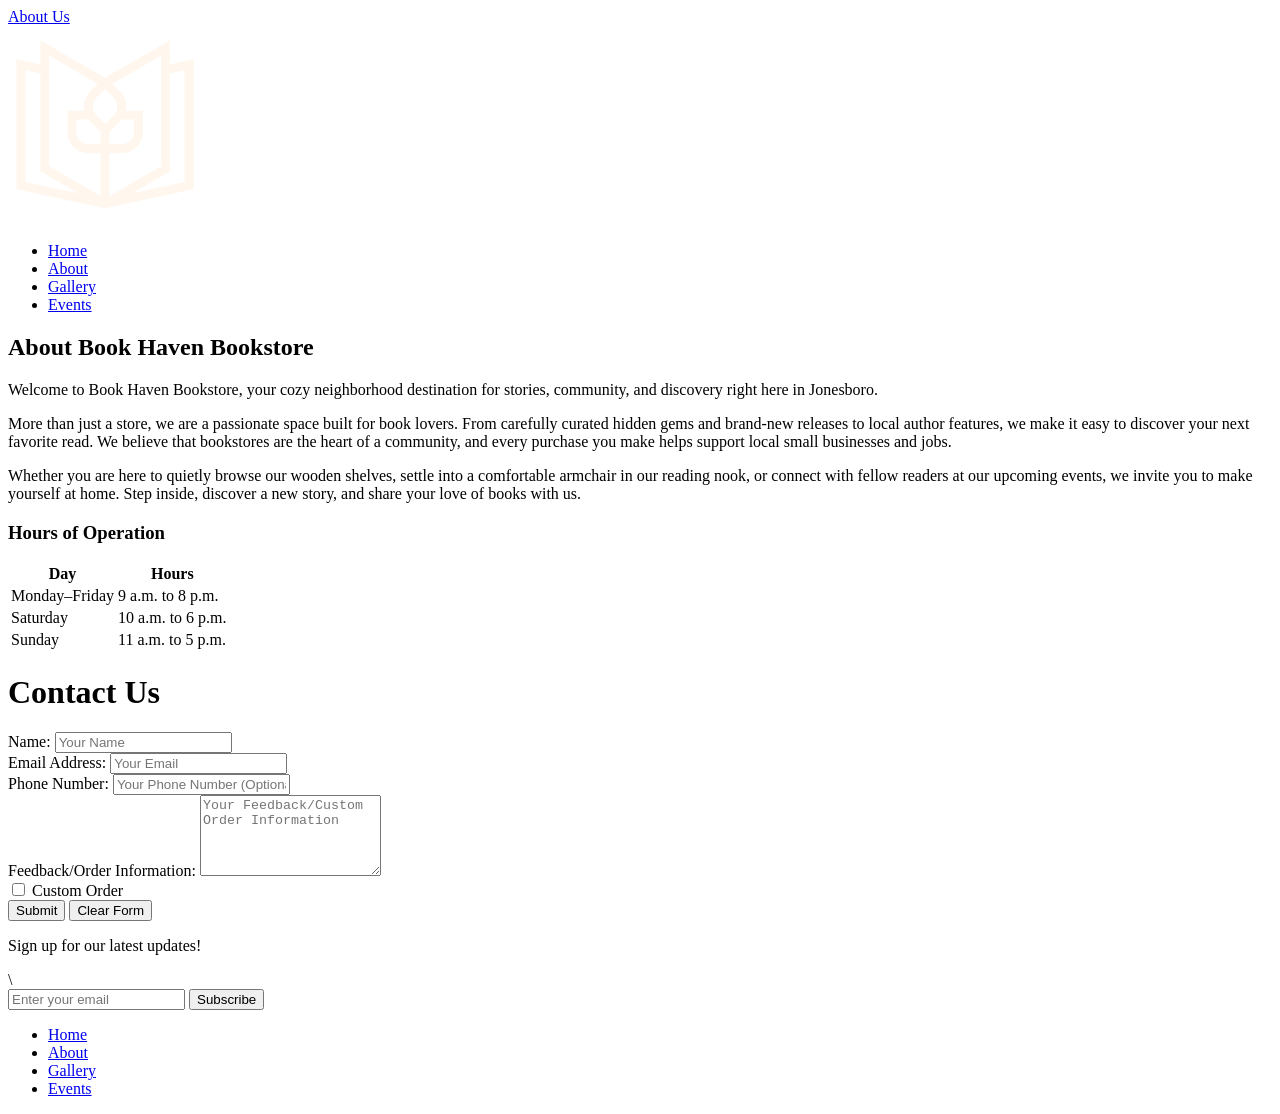
==== about.html @ 3df6c94f "Add files via upload" ====
<!DOCTYPE html>
<html lang="en">
<head>


    <meta charset="UTF-8" />

</head>
<body>

    <header class="main-header">
          <div class="header-brand">
    <a href="index.html" class="brand-title">About Us </a>
  </div>
        <div class="logo">
            <a href="index.html">
                <img src="Client3_LogoPalette1_FFF7EE.png" style="height: 200px; width: auto; display: block;" alt="Book Haven Bookstore Home">
            </a>
            </div>

   <nav class="Navigation">


    
    
    
    <ul class="nav-links" id="navLinks">
        <li><a href="index.html">Home</a></li>
        <li><a href="about.html">About</a></li>
        <li><a href="gallery.html">Gallery</a></li>
        <li><a href="events.html">Events</a></li>
    </ul>
</nav>
        </div>
    </header>

</body>
</html>

<div class="about-section">
  <h2>About Book Haven Bookstore </h2>
  <p class="about-lead">Welcome to Book Haven Bookstore, your cozy neighborhood destination for stories, community, and discovery right here in Jonesboro.</p>
  <p>More than just a store, we are a passionate space built for book lovers. From carefully curated hidden gems and brand-new releases to local author features, we make it easy to discover your next favorite read. We believe that bookstores are the heart of a community, and every purchase you make helps support local small businesses and jobs.</p>
  <p>Whether you are here to quietly browse our wooden shelves, settle into a comfortable armchair in our reading nook, or connect with fellow readers at our upcoming events, we invite you to make yourself at home. Step inside, discover a new story, and share your love of books with us.</p>
</div>


<div class="hours-box">
    <h3>Hours of Operation</h3>
    <table class="hours-table">
        <thead>
            <tr>
                <th>Day</th>
                <th>Hours</th>
            </tr>
        </thead>
        <tbody>
            <tr>
                <td>Monday–Friday</td>
                <td>9 a.m. to 8 p.m.</td>
            </tr>
            <tr>
                <td>Saturday</td>
                <td>10 a.m. to 6 p.m.</td>
            </tr>
            <tr>
                <td>Sunday</td>
                <td>11 a.m. to 5 p.m.</td>
            </tr>
        </tbody>
    </table>
</div>







<div class="contact-form-container">
  <h1>Contact Us</h1>
  <form id="contactForm">
    <!-- Name -->
    <div class="input-group">
      <label for="userName">Name:</label>
      <input type="text" id="userName" name="name" placeholder="Your Name" required>
    </div>

    <!-- Email -->
    <div class="input-group">
      <label for="userEmail">Email Address:</label>
      <input type="email" id="userEmail" name="email" placeholder="Your Email" required>
    </div>

    <!-- Phone -->
    <div class="input-group">
      <label for="userPhone">Phone Number:</label>
      <input type="tel" id="userPhone" name="phone" placeholder="Your Phone Number (Optional)">
    </div>

    <!-- Feedback -->
    <div class="input-group">
      <label for="userFeedback">Feedback/Order Information:</label>
      <textarea id="userFeedback" name="feedback" rows="5" placeholder="Your Feedback/Custom Order Information" required></textarea>
    </div>

    <!-- Custom Order -->
    <div class="checkbox-group">
      <input type="checkbox" id="customOrder" name="customOrder">
      <label for="customOrder">Custom Order</label>
    </div>

    <!-- Buttons -->
    <div class="form-actions">
      <button type="submit" class="btn-submit">Submit</button>
      <button type="reset" class="btn-clear">Clear Form</button>
    </div>

    <!-- Confirmation Message -->
    <p id="formMessage" role="status"></p>
  </form>
</div>

<!-- Contact Form JavaScript -->
<script>
const contactForm = document.getElementById("contactForm");
const formMessage = document.getElementById("formMessage");

contactForm.addEventListener("submit", function(event) {
  // Prevent page reload
  event.preventDefault();

  const name = document.getElementById("userName").value.trim();
  const email = document.getElementById("userEmail").value.trim();
  const phone = document.getElementById("userPhone").value.trim();
  const feedback = document.getElementById("userFeedback").value.trim();
  const customOrder = document.getElementById("customOrder").checked;

  // Build submission payload
  const formData = {
    name: name,
    email: email,
    phone: phone,
    feedback: feedback,
    customOrder: customOrder
  };

  // Save unique entry to Local Storage using name key
  localStorage.setItem(name, JSON.stringify(formData));

  // Update on-screen feedback element for screen readers
  formMessage.style.color = "#2E4057";
  formMessage.textContent = "Thank you! Your submission has been saved.";

  // Trigger modal alert notification instantly
  alert("Thank you for contacting us! Your form has been submitted successfully!");

  // Reset all fields safely
  contactForm.reset();
});

// Sync clear event cleanly with the built-in form reset mechanism
contactForm.addEventListener("reset", function() {
  formMessage.textContent = "";
});
</script>








<div class="subscribe-bar">
  <div class="subscribe-content">
    <p>Sign up for our latest updates!</p>
    
  \
    <form id="subscribeForm" action="#" method="POST">
      <input type="email" id="subscribeEmail" placeholder="Enter your email" required>
      <button type="submit">Subscribe</button>

   
      <nav class="subscribe-navigation">
        <ul class="nav-links" id="navLinks">
          <li><a href="index.html">Home</a></li>
          <li><a href="about.html">About</a></li>
          <li><a href="gallery.html">Gallery</a></li>
          <li><a href="events.html">Events</a></li>
        </ul>
      </nav>
      
    </form>
  </div>
</div> 

<!-- Subscribe Bar JavaScript -->
<script>
const subscribeForm = document.getElementById("subscribeForm");

subscribeForm.addEventListener("submit", function(event) {
  // 1. Prevent the page from reloading via action="#"
  event.preventDefault();

  // 2. Extract the email value from the input field
  const emailInput = document.getElementById("subscribeEmail").value.trim();

  // 3. Save the subscriber info to Local Storage using the email as the key
  const subscribeData = {
    email: emailInput,
    subscribedAt: new Date().toLocaleString()
  };
  localStorage.setItem(emailInput, JSON.stringify(subscribeData));

  // 4. Trigger the pop-up notification window
  alert("Thank you for subscribing! You have successfully signed up for updates.");

  // 5. Clear the email input field cleanly
  subscribeForm.reset();
});
</script>






<link rel="stylesheet" href=".subscribe-bar.css">
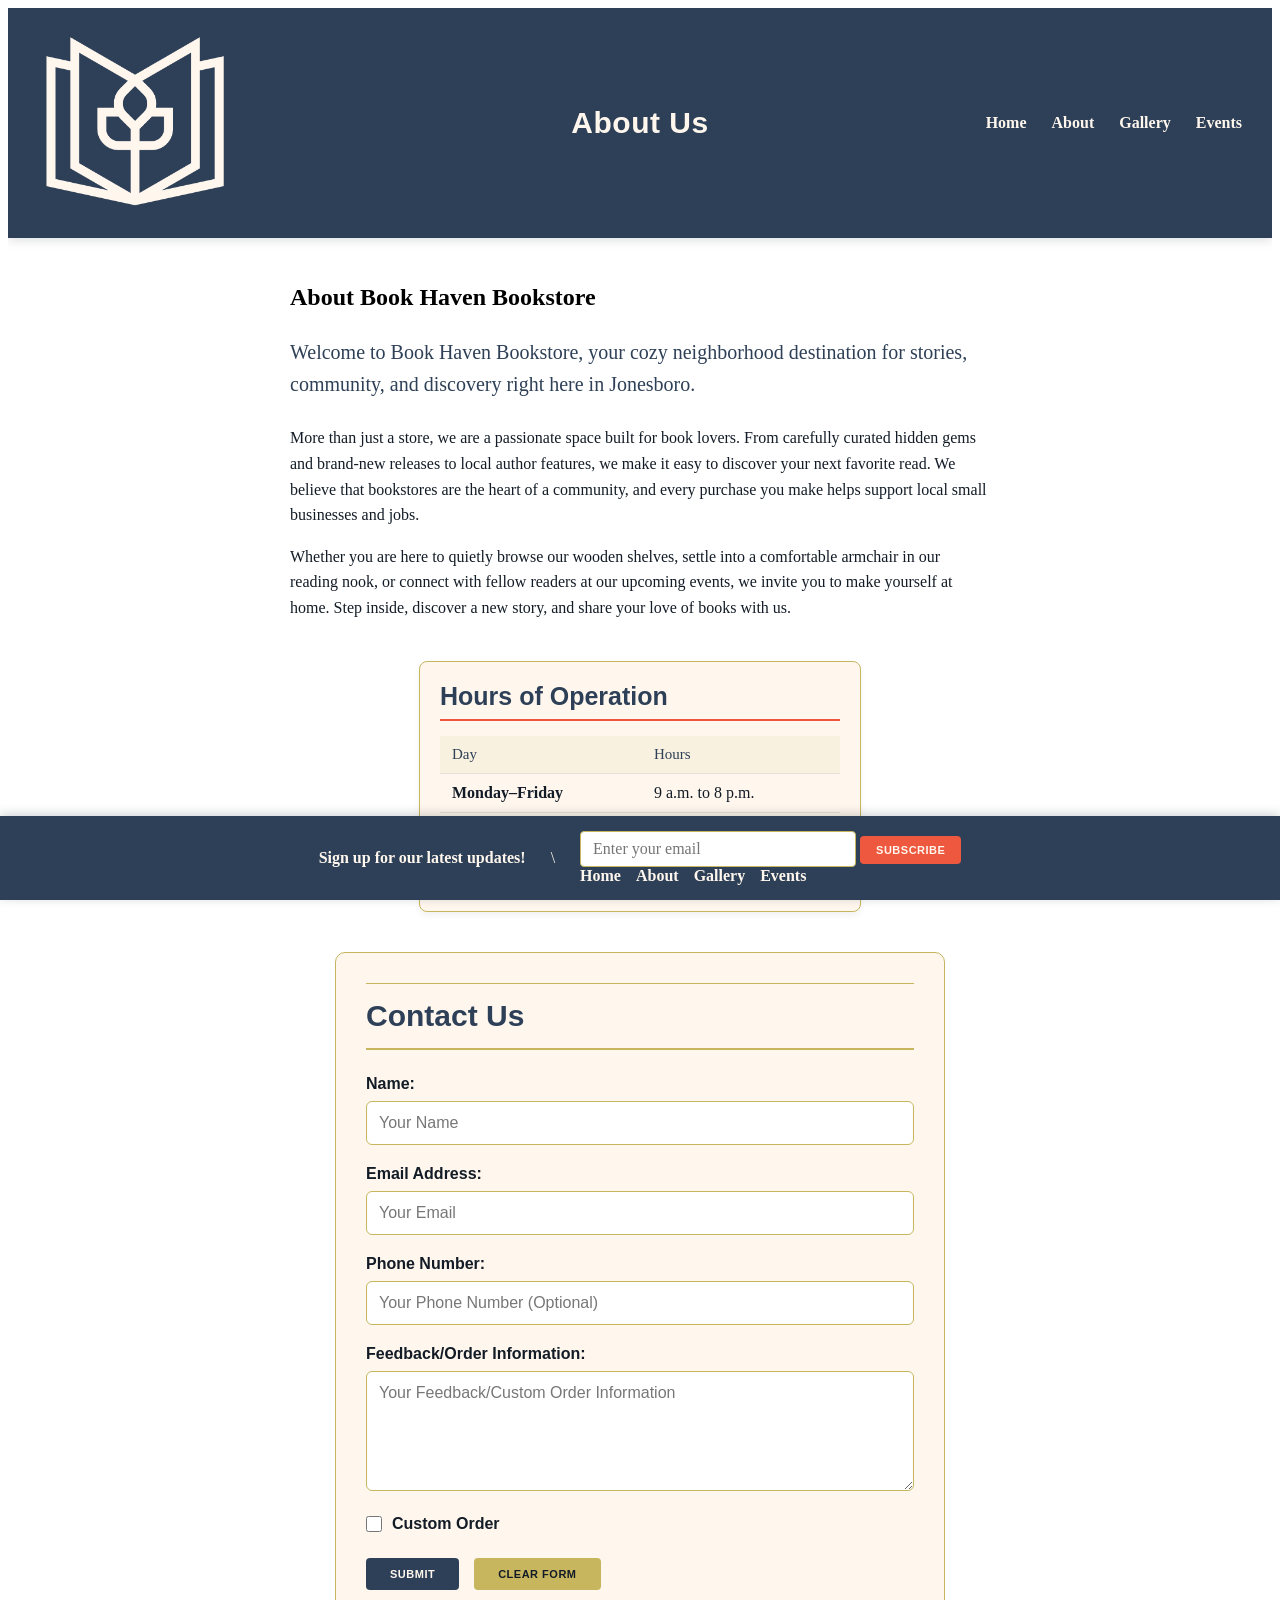
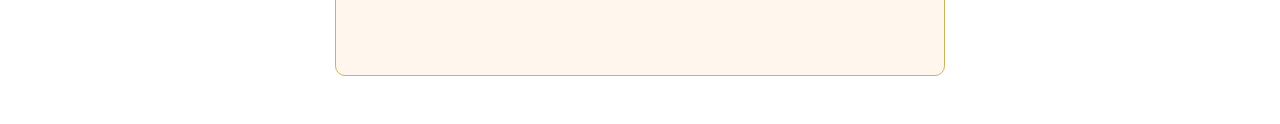
==== commit ddb9f1d1: "Add files via upload" ====
--- a/about.html
+++ b/about.html
@@ -4,6 +4,7 @@
 
 
     <meta charset="UTF-8" />
+  <link rel="stylesheet" href="subscribe-bar.css">
 
 </head>
 <body>
--- a/subscribe-bar.css
+++ b/subscribe-bar.css
@@ -0,0 +1,1401 @@
+/* Flex Header */
+.main-header { 
+  background-color: #2E4057;   
+  padding: 15px 30px;        
+  display: flex;             
+  align-items: center;       
+  justify-content: space-between; 
+  width: 100%;               
+  box-sizing: border-box;   
+  position: sticky;            
+  top: 0;
+  z-index: 1000;
+  box-shadow: 0 2px 10px rgba(19, 28, 38, 0.15); 
+  margin-bottom: 0px;
+}
+
+.logo img {
+  height: 40px;                
+  width: auto;                 
+  display: block;
+}
+
+
+.header-brand {
+  position: absolute;          
+  left: 50%;                   
+  transform: translateX(-50%); 
+  z-index: 5;
+}
+
+.header-brand h1 {
+  font-family: Bold Arial;
+  font-size: 500px;             
+  font-weight: bold;           
+  color: #FFF7EE;              
+  margin: 0;
+}
+
+.about-section {
+  font-family: Calibri;
+  max-width: 800px;
+  margin: 60px auto;
+  padding: 0 25px;
+  text-align: center;
+  line-height: 1.8;
+}
+
+.about-section .about-lead {
+  font-family: Arial;
+  font-size: 25px;
+  font-weight: bold;
+  color: #2E4057;
+  margin-bottom: 25px;
+}
+
+.about-section p {
+  font-family: Calibri;
+  font-size: 16px;
+  font-weight: normal;
+  color: #131C26;
+  margin-bottom: 40px;
+}
+
+
+
+
+.header-brand .brand-title {
+  color: #FFF7EE;                    
+  font-family: Arial;
+  font-size: 30px;                    
+  font-weight: bold;                  
+  text-decoration: none;       
+  letter-spacing: 0.5px;
+  white-space: nowrap;         
+}
+
+
+.Navigation .nav-links {
+  display: flex;               
+  gap: 25px;                   
+  list-style: none;            
+  margin: 0;
+  padding: 0;
+}
+
+.Navigation .nav-links a {
+  color: #FFF7EE;              
+  text-decoration: none;       
+  font-family: Calibri; 
+  font-size: 16px;             
+  font-weight: bold;           
+  transition: color 0.2s ease, border-color 0.2s ease;
+  padding-bottom: 4px;
+  border-bottom: 2px solid transparent;
+}
+
+
+.Navigation .nav-links a:hover {
+  color: #EE583F;              
+  border-bottom-color: #EE583F; 
+}
+
+
+.Navigation .nav-links a.active {
+  color: #F7B3CC;              
+  border-bottom-color: #F7B3CC;
+}
+
+.Navigation .nav-links a:hover {
+  color: #EE583F;              
+}
+
+/* Gallery Display Image Profile */
+.gallery-image {
+  width: 100%;                 
+  height: 500px;     
+  object-fit: cover; 
+  display: block;
+}
+
+/* Category Grid Container Layout */
+.categories {
+  padding: 60px 20px;
+  text-align: center;
+  background-color: #FFF7EE;   
+}
+
+/* Section Main Heading */
+.categories h2 {
+  font-family: Arial, sans-serif;
+  font-size: 30px;             
+  font-weight: bold;          
+  color: #2E4057;              
+  margin-top: 0;
+  margin-bottom: 15px;
+}
+
+
+/* Category Intro Paragraph */
+.category-intro {
+  font-family: Calibri;
+  font-size: 20px;             
+  font-weight: normal;
+  margin-bottom: 35px;
+  color: #131C26;              
+  opacity: 0.85;               
+}
+
+/* Category Grid Display Layout */
+.category-grid {
+  max-width: 1100px;
+  margin: auto;
+  display: grid;
+  grid-template-columns: repeat(3, 1fr);
+  gap: 20px;
+}
+
+/* Category Individual Cards */
+.category-card {
+  padding: 35px 25px;
+  border: 1px solid #C7B65E;   
+  border-radius: 10px;
+  text-decoration: none;
+  color: #131C26;              
+  background-color: #ffffff;   
+  transition: transform 0.3s ease, box-shadow 0.3s ease, border-color 0.3s ease;
+}
+
+/* Category Card Main Heading  */
+.category-card h3 {
+  font-family: Arial;
+  font-size: 25px;             
+  font-weight: bold;           
+  color: #2E4057;              
+  margin-top: 0;
+  margin-bottom: 12px;
+}
+
+
+.category-card p {
+  font-family: Calibri;
+  font-size: 16px;             
+  font-weight: normal;
+  color: #131C26;              
+  line-height: 1.5;
+  margin: 0;
+}
+
+
+.category-card:hover {
+  transform: translateY(-5px);
+  border-color: #EE583F;       
+  box-shadow: 0 10px 20px rgba(19, 28, 38, 0.08); 
+}
+
+.category-card span {
+  display: inline-block;
+  margin-top: 15px;
+  font-family: Calibri;
+  font-size: 16px;
+  font-weight: bold;
+  color: #EE583F;
+}
+
+.category-card:hover {
+  transform: translateY(-5px);
+  border-color: #EE583F;
+  box-shadow: 0 10px 20px rgba(19, 28, 38, 0.08);
+}
+
+@media (max-width: 700px) {
+  .category-grid {
+    grid-template-columns: 1fr;
+  }
+}
+
+.card-icon img {
+  width: 35px;
+  height: 35px;
+  margin-bottom: 15px;
+}
+
+.promo-card h3 {
+  font-family: Arial;
+  font-size: 25px;
+  font-weight: bold;
+  color: #2E4057; 
+  margin: 0 0 12px 0;
+}
+
+.promo-card p {
+  font-family: Calibri;
+  font-size: 16px;
+  font-weight: normal;
+  color: #131C26; 
+  line-height: 1.6;
+  margin: 0;
+}
+
+@media (max-width: 768px) {
+  .promo-grid-container {
+    flex-direction: column; 
+    gap: 25px;
+  }
+}
+
+.why-shop-here {
+  text-align: center;
+  margin: 40px auto 20px auto; 
+  padding: 0 20px;
+}
+
+.why-shop-here h1 {
+  font-family: Arial;
+  font-size: 30px;
+  font-weight: bold;
+  color: #2E4057;              
+  margin: 0;
+  letter-spacing: 0.5px;     
+}
+
+
+
+/* TOP PROMO BANNER */
+.top-promo-banner {
+  display: flex;
+  background-color: #2E4057;   
+  width: 100%;
+  box-sizing: border-box;
+}
+
+.banner-section {
+  flex: 1;
+  padding: 20px 25px;
+  text-align: center;
+  color: #FFF7EE;
+  box-sizing: border-box;
+}
+
+.banner-section:not(:last-child) {
+  border-right: 1px solid rgba(255, 255, 255, 0.3);
+}
+
+.banner-section h2 {
+  font-family: Arial;
+  font-size: 25px;
+  font-weight: bold;
+  margin: 0 0 10px 0;
+}
+
+.banner-section p {
+  font-family: Calibri;
+  font-size: 16px;
+  font-weight: normal;
+  line-height: 1.4;
+  margin: 0;
+}
+
+
+/* IMAGES GRID ROW */
+.bookstore-gallery-row {
+  display: flex;
+  width: 100%;
+}
+
+.gallery-img-box {
+  flex: 1;
+  overflow: hidden;
+}
+
+.gallery-img-box img {
+  width: 100%;
+  height: auto;
+  display: block;
+  object-fit: cover;
+}
+
+/* WHY SHOP HERE BLOCK */
+.why-shop-section {
+  background-color: #FFF7EE;   
+  padding: 40px 20px 50px 20px;
+  width: 100%;
+  box-sizing: border-box;
+  text-align: center;
+}
+
+.why-shop-header h1 {
+  font-family: Arial;
+  font-size: 30px;
+  font-weight: bold;
+  color: #2E4057;            
+  margin: 0 0 35px 0;
+}
+
+.why-shop-grid {
+  display: flex;
+  justify-content: center;
+  gap: 20px;
+  max-width: 1200px;
+  margin: 0 auto;
+}
+
+
+/* White card styling */
+.why-card {
+  flex: 1;
+  background-color: #ffffff;
+  padding: 30px 20px;
+  border-radius: 4px;
+  box-sizing: border-box;
+  box-shadow: 0 4px 10px rgba(19, 28, 38, 0.05);
+  border: 1px solid #C7B65E;
+}
+
+.why-card h3 {
+  font-family: Arial;
+  font-size: 25px;
+  font-weight: bold;
+  color: #2E4057;                
+  margin: 0 0 12px 0;
+}
+
+.why-card p {
+  font-family: Calibri;
+  font-size: 16px;
+  font-weight: normal;
+  line-height: 1.5;
+  color: #131C26;
+  margin: 0;
+}
+
+/* Responsive adjustment for small viewport screen layouts */
+@media (max-width: 768px) {
+  .top-promo-banner,
+  .bookstore-gallery-row,
+  .why-shop-grid {
+    flex-direction: column;
+  }
+  .banner-section:not(:last-child) {
+    border-right: none;
+    border-bottom: 1px solid rgba(255, 255, 255, 0.2);
+  }
+}
+
+
+
+
+
+
+
+
+.subscribe-bar {
+  position: fixed;
+  bottom: 0;
+  left: 0;
+  width: 100%;
+  background-color: #2E4057;
+  color: #FFF7EE;
+  padding: 15px 20px;
+  box-sizing: border-box;
+  box-shadow: 0 -2px 10px rgba(19, 28, 38, 0.2);
+  z-index: 1000;
+}
+
+.subscribe-content {
+  display: flex;
+  justify-content: center;
+  align-items: center;
+  gap: 15px;
+  max-width: 1200px;
+  margin: 0 auto;
+  flex-wrap: wrap;
+}
+
+.subscribe-bar p {
+  margin: 0;
+  font-family: Calibri;
+  font-size: 16px;
+  font-weight: normal;
+}
+
+.subscribe-bar input[type="email"] {
+  padding: 8px 12px;
+  font-family: Calibri;
+  font-size: 16px;
+  border: 1px solid #C7B65E;
+  border-radius: 4px;
+  outline: none;
+  width: 250px;
+  color: #131C26;
+  background-color: #ffffff;
+}
+
+.subscribe-bar button {
+  padding: 8px 16px;
+  font-family: Arial;
+  font-size: 11px;
+  font-weight: bold;
+  background-color: #EE583F;
+  color: #FFF7EE;
+  border: none;
+  border-radius: 4px;
+  cursor: pointer;
+  text-transform: uppercase;
+  letter-spacing: 0.5px;
+}
+
+
+
+.subscribe-bar button:hover {
+  background-color: #F7B3CC;
+  color: #131C26;
+}
+
+.subscribe-bar p {
+  margin: 0;
+  font-family: Calibri; 
+  font-size: 16px;                                            
+  font-weight: bold;                                           
+}
+
+
+#subscribe-thank-you p {
+  color: #2E4057; 
+  font-family: Arial;
+  font-size: 16px;
+  font-weight: bold;
+  margin: 15px 0;
+}
+
+
+.subscribe-content {
+  display: flex;
+  justify-content: center;
+  align-items: center;
+  gap: 25px; 
+  max-width: 1200px;
+  margin: 0 auto;
+  flex-wrap: wrap;
+}
+
+.subscribe-navigation .nav-links {
+  display: flex;         
+  gap: 15px;             
+  list-style: none;      
+  margin: 0;
+  padding: 0;
+}
+
+.subscribe-navigation .nav-links a {
+  color: #FFF7EE;
+  text-decoration: none; 
+  font-family: Calibri;
+  font-size: 16px;
+  font-weight: bold;
+  transition: color 0.2s ease;
+}
+
+.subscribe-navigation .nav-links a:hover {
+  color: #EE583F;       
+}
+
+
+.about-section {
+  font-family: Calibri;
+  max-width: 700px;
+  margin: 40px auto;
+  padding: 0 20px;
+  text-align: left;
+  line-height: 1.6;
+}
+
+.about-section p {
+  color: #131C26;
+  font-size: 16px;
+  font-weight: normal;
+  margin-bottom: 15px;
+}
+
+.about-section .about-lead {
+  font-family: Calibri;
+  font-size: 20px;
+  font-weight: normal;
+  color: #2E4057;
+}
+
+
+
+
+
+.hours-box {
+    font-family: Calibri;
+    max-width: 400px;
+    margin: 20px auto;
+    padding: 20px;
+    background-color: #FFF7EE;
+    border-radius: 8px;
+    box-shadow: 0 4px 6px rgba(19, 28, 38, 0.05);
+    border: 1px solid #C7B65E;
+}
+
+.hours-box h3 {
+    margin-top: 0;
+    margin-bottom: 15px;
+    color: #2E4057; 
+    font-family: Arial;
+    font-size: 25px;
+    font-weight: bold;
+    border-bottom: 2px solid #EE583F;
+    padding-bottom: 8px;
+}
+
+.hours-table {
+    width: 100%;
+    border-collapse: collapse;
+    text-align: left;
+}
+
+.hours-table th, 
+.hours-table td {
+    padding: 10px 12px;
+    border-bottom: 1px solid rgba(19, 28, 38, 0.1);
+}
+
+.hours-table th {
+    font-family: Comfortaa;
+    font-size: 15px;
+    font-weight: normal;
+    background-color: rgba(199, 182, 94, 0.1);
+    color: #2E4057;
+}
+
+.hours-table td {
+    font-family: Calibri;
+    font-size: 16px;
+    font-weight: normal;
+    color: #131C26;
+}
+
+.hours-table td:first-child {
+    font-family: Calibri;
+    font-size: 16px;
+    font-weight: bold;
+    color: #131C26;
+}
+
+.hours-table td:first-child {
+    font-family: Calibri;
+    font-size: 16px;
+    font-weight: bold;
+    color: #131C26;
+}
+
+.hours-table tr:hover {
+    background-color: rgba(247, 179, 204, 0.15);
+}
+
+.contact-form-container {
+  max-width: 650px;
+  margin: 40px auto;
+  padding: 0 20px;
+  box-sizing: border-box;
+}
+
+.contact-form-container h1 {
+  font-family: Arial;
+  font-size: 30px;
+  font-weight: bold;
+  color: #2E4057;
+  margin-top: 0;
+  margin-bottom: 25px;
+  border-top: 1px solid #C7B65E; 
+  padding-top: 15px;
+}
+
+.input-group {
+  margin-bottom: 20px;
+}
+
+.input-group label {
+  display: block;
+  font-family: Calibri;
+  font-size: 16px;
+  font-weight: bold;
+  color: #131C26;
+  margin-bottom: 6px;
+}
+
+.input-group input,
+.input-group textarea {
+  width: 100%;
+  padding: 10px 12px;
+  font-family: Calibri;
+  font-size: 16px;
+  border: 1px solid #C7B65E;
+  border-radius: 4px;
+  box-sizing: border-box;
+  outline: none;
+  background-color: #ffffff;
+  color: #131C26;
+}
+
+.input-group input::placeholder,
+.input-group textarea::placeholder {
+  color: rgba(19, 28, 38, 0.4);
+}
+
+.checkbox-group {
+  display: flex;
+  align-items: center;
+  gap: 8px;
+  margin-bottom: 25px;
+}
+
+.checkbox-group input[type="checkbox"] {
+  width: 16px;
+  height: 16px;
+  cursor: pointer;
+  margin: 0;
+}
+
+.checkbox-group label {
+  font-family: Calibri;
+  font-size: 16px;
+  font-weight: bold;
+  color: #131C26;
+  cursor: pointer;
+}
+
+
+.form-actions {
+  display: flex;
+  gap: 12px;
+}
+
+.form-actions button {
+  padding: 10px 24px;
+  font-family: Arial;
+  font-size: 11px;
+  font-weight: bold;
+  border: none;
+  border-radius: 4px;
+  cursor: pointer;
+  box-sizing: border-box;
+  text-transform: uppercase;
+  letter-spacing: 0.5px;
+}
+
+.btn-submit {
+  background-color: #EE583F; 
+  color: #FFF7EE;
+}
+
+.btn-clear {
+  background-color: #C7B65E; 
+  color: #131C26;
+}
+
+.btn-submit:hover {
+  background-color: #F7B3CC;
+  color: #131C26;
+}
+
+.btn-clear:hover {
+  background-color: #2E4057;
+  color: #FFF7EE;
+}
+
+.gallery {
+  max-width: 1200px;
+  margin: 40px auto;
+  padding: 20px;
+}
+
+.view-cart {
+  padding: 10px 24px;
+  margin-bottom: 20px;
+  font-family: Arial;
+  font-size: 11px;
+  font-weight: bold;
+  background-color: #2E4057;
+  color: #FFF7EE;
+  border: none;
+  border-radius: 4px;
+  cursor: pointer;
+  text-transform: uppercase;
+  letter-spacing: 0.5px;
+}
+
+
+.book-grid {
+  display: grid;
+  grid-template-columns: repeat(3, 1fr);
+  gap: 20px;
+}
+
+.book-card {
+  border: 1px solid #C7B65E;
+  padding: 15px;
+  text-align: center;
+  background-color: #ffffff;
+}
+
+.book-card img {
+  width: 100%;
+  height: 350px;
+  object-fit: cover;
+}
+
+.book-card h2 {
+  font-family: Arial;
+  font-size: 25px;
+  font-weight: bold;
+  color: #2E4057;
+  margin: 15px 0 10px;
+}
+
+.book-card p {
+  font-family: Calibri;
+  font-size: 16px;
+  font-weight: normal;
+  color: #131C26;
+  line-height: 1.5;
+}
+
+.book-card button {
+  font-family: Arial;
+  font-size: 11px;
+  font-weight: bold;
+  background-color: #2E4057;
+  color: #FFF7EE;
+  border: none;
+  padding: 10px 20px;
+  margin-top: 10px;
+  cursor: pointer;
+  border-radius: 4px;
+  text-transform: uppercase;
+  letter-spacing: 0.5px;
+}
+
+
+.book-card button:hover,
+.view-cart:hover {
+  background-color: #EE583F;
+  color: #FFF7EE;
+}
+
+@media screen and (max-width: 900px) {
+  .book-grid {
+    grid-template-columns: repeat(2, 1fr);
+  }
+}
+
+@media screen and (max-width: 600px) {
+  .book-grid {
+    grid-template-columns: 1fr;
+  }
+
+  .book-card img {
+    height: auto;
+  }
+}
+
+.cart-modal-overlay {
+  display: none;             
+  position: fixed;
+  top: 0;
+  left: 0;
+  width: 100%;
+  height: 100%;
+  background-color: rgba(19, 28, 38, 0.4); 
+  z-index: 2000;             
+  justify-content: center;
+  align-items: center;
+}
+
+.cart-modal-content {
+  background-color: #ffffff;
+  width: 90%;
+  max-width: 650px;
+  padding: 40px;
+  border-radius: 4px;
+  box-shadow: 0 4px 25px rgba(19, 28, 38, 0.15);
+  position: relative;
+  box-sizing: border-box;
+  border: 1px solid #C7B65E;
+}
+
+.close-modal-btn {
+  position: absolute;
+  top: 15px;
+  right: 20px;
+  font-size: 28px;
+  color: #C7B65E;
+  cursor: pointer;
+  transition: color 0.2s ease;
+}
+
+.close-modal-btn:hover {
+  color: #EE583F;
+}
+
+.cart-modal-content h2 {
+  font-family: Arial;
+  font-size: 25px;
+  font-weight: bold;
+  color: #2E4057;
+  margin-top: 0;
+  margin-bottom: 25px;
+}
+
+
+/* --- Dynamic Items List Block --- */
+#cartItemsList {
+  font-family: Calibri;
+  font-size: 16px;
+  color: #131C26;
+  margin: 0 0 35px 20px;
+  padding: 0;
+}
+
+#cartItemsList li {
+  margin-bottom: 10px;
+}
+
+/* --- Action Control Button Alignment Row --- */
+.cart-modal-actions {
+  display: flex;
+  gap: 12px;
+}
+
+.cart-modal-actions button {
+  padding: 10px 24px;
+  font-family: Arial;
+  font-size: 11px;
+  font-weight: bold;
+  border: none;
+  border-radius: 4px;
+  cursor: pointer;
+  text-transform: uppercase;
+  letter-spacing: 0.5px;
+}
+
+.btn-clear-cart {
+  background-color: #C7B65E; 
+  color: #131C26;
+  transition: background-color 0.2s ease, color 0.2s ease;
+}
+
+.btn-process-order {
+  background-color: #EE583F; 
+  color: #FFF7EE;
+  transition: background-color 0.2s ease, color 0.2s ease;
+}
+
+.btn-clear-cart:hover {
+  background-color: #2E4057;
+  color: #FFF7EE;
+}
+
+.btn-process-order:hover {
+  background-color: #F7B3CC;
+  color: #131C26;
+}
+
+/* EVENTS PAGE */
+
+.events-header {
+    text-align: center;
+    padding: 50px 20px 30px;
+}
+
+.events-header h1 {
+    font-family: Arial;
+    font-size: 30px;
+    font-weight: bold;
+    color: #2E4057;
+    margin-bottom: 10px;
+}
+
+.events-header p {
+    font-family: Calibri;
+    font-size: 16px;
+    font-weight: normal;
+    color: #131C26;
+    max-width: 700px;
+    margin: auto;
+    line-height: 1.6;
+}
+
+.events-container {
+    max-width: 1000px;
+    margin: 20px auto 60px;
+    padding: 20px;
+    display: grid;
+    grid-template-columns: repeat(2, 1fr);
+    gap: 25px;
+}
+
+
+.event-card {
+    border: 1px solid #C7B65E;
+    border-radius: 10px;
+    padding: 30px;
+    background-color: #ffffff;
+    box-shadow: 0 4px 10px rgba(19, 28, 38, 0.08);
+}
+
+.event-card h2 {
+    font-family: Arial;
+    font-size: 25px;
+    font-weight: bold;
+    color: #2E4057;
+    margin-top: 0;
+}
+
+.event-date {
+    font-family: Calibri;
+    font-size: 16px;
+    font-weight: bold;
+    color: #EE583F;
+    margin-bottom: 15px;
+}
+
+.event-card p {
+    font-family: Calibri;
+    font-size: 16px;
+    font-weight: normal;
+    color: #131C26;
+    line-height: 1.6;
+}
+
+.event-card button {
+    margin-top: 15px;
+    padding: 10px 22px;
+    font-family: Arial;
+    font-size: 11px;
+    font-weight: bold;
+    border: none;
+    border-radius: 4px;
+    background-color: #2E4057;
+    color: #FFF7EE;
+    cursor: pointer;
+    text-transform: uppercase;
+    letter-spacing: 0.5px;
+}
+
+.event-card button:hover {
+    background-color: #EE583F;
+    color: #FFF7EE;
+}
+
+/* MOBILE DESIGN */
+@media screen and (max-width: 768px) {
+    .events-container {
+        grid-template-columns: 1fr;
+    }
+
+    .events-header h1 {
+        font-size: 30px;
+    }
+}
+
+
+.registration-section {
+    display: none;
+    max-width: 600px;
+    margin: 40px auto;
+    padding: 30px;
+    border: 1px solid #C7B65E;
+    border-radius: 10px;
+    background-color: #ffffff;
+}
+
+.registration-section h2 {
+    font-family: Arial;
+    font-size: 25px;
+    font-weight: bold;
+    color: #2E4057;
+    text-align: center;
+}
+
+.registration-section label {
+    display: block;
+    font-family: Calibri;
+    font-size: 16px;
+    font-weight: bold;
+    color: #131C26;
+    margin-top: 15px;
+    margin-bottom: 5px;
+}
+
+.registration-section input {
+    width: 100%;
+    padding: 10px;
+    box-sizing: border-box;
+    font-family: Calibri;
+    font-size: 16px;
+    border: 1px solid #C7B65E;
+    border-radius: 4px;
+    background-color: #ffffff;
+    color: #131C26;
+}
+
+.registration-section button {
+    margin-top: 20px;
+    padding: 10px 20px;
+    font-family: Arial;
+    font-size: 11px;
+    font-weight: bold;
+    background-color: #2E4057;
+    color: #FFF7EE;
+    border: none;
+    border-radius: 4px;
+    cursor: pointer;
+    text-transform: uppercase;
+    letter-spacing: 0.5px;
+}
+
+.registration-section button:hover {
+    background-color: #EE583F;
+}
+
+#registration-message {
+    margin-top: 20px;
+    font-family: Calibri;
+    font-size: 16px;
+    font-weight: bold;
+    color: #EE583F;
+}
+
+#registration-section {
+    display: none;
+}
+
+.customer-spotlights {
+    padding: 50px 20px;
+    text-align: center;
+    background-color: #FFF7EE;
+}
+
+.customer-spotlights h2 {
+    font-family: Arial;
+    font-size: 30px;
+    font-weight: bold;
+    color: #2E4057;
+    margin-bottom: 10px;
+}
+
+.spotlight-intro {
+    font-family: Calibri;
+    font-size: 20px;
+    font-weight: normal;
+    color: #131C26;
+    margin-bottom: 30px;
+}
+
+.spotlight-container {
+    max-width: 1000px;
+    margin: auto;
+    display: grid;
+    grid-template-columns: repeat(2, 1fr);
+    gap: 25px;
+}
+
+.spotlight-card {
+    background-color: #ffffff;
+    border: 1px solid #C7B65E;
+    border-radius: 10px;
+    padding: 25px;
+    text-align: left;
+}
+
+.spotlight-card h3 {
+    margin-top: 0;
+    font-family: Arial;
+    font-size: 25px;
+    font-weight: bold;
+    color: #2E4057;
+}
+
+.favorite-genre {
+    font-family: Calibri;
+    font-size: 16px;
+    font-weight: bold;
+    color: #EE583F;
+}
+
+.spotlight-card p {
+    font-family: Calibri;
+    font-size: 16px;
+    font-weight: normal;
+    color: #131C26;
+    line-height: 1.6;
+}
+
+@media screen and (max-width: 768px) {
+    .spotlight-container {
+        grid-template-columns: 1fr;
+    }
+}
+
+
+.community-section {
+    padding: 60px 20px;
+    text-align: center;
+}
+
+.community-section h2 {
+    font-family: Arial;
+    font-size: 30px;
+    font-weight: bold;
+    color: #2E4057;
+    margin-bottom: 10px;
+}
+
+.community-intro {
+    font-family: Calibri;
+    font-size: 20px;
+    font-weight: normal;
+    color: #131C26;
+    max-width: 750px;
+    margin: 0 auto 35px;
+    line-height: 1.6;
+}
+
+.community-container {
+    max-width: 1000px;
+    margin: auto;
+    display: grid;
+    grid-template-columns: repeat(2, 1fr);
+    gap: 25px;
+}
+
+.community-card {
+    background-color: #ffffff;
+    border: 1px solid #C7B65E;
+    border-radius: 10px;
+    padding: 30px;
+    text-align: left;
+}
+
+.community-card h3 {
+    margin-top: 0;
+    font-family: Arial;
+    font-size: 25px;
+    font-weight: bold;
+    color: #2E4057;
+}
+
+.community-card p {
+    font-family: Calibri;
+    font-size: 16px;
+    font-weight: normal;
+    color: #131C26;
+    line-height: 1.6;
+}
+
+@media screen and (max-width: 768px) {
+    .community-container {
+        grid-template-columns: 1fr;
+    }
+}
+
+html, body {
+    height: auto;
+    min-height: 100%;
+    overflow-y: auto;
+}
+
+.contact-form-container {
+    height: auto;
+    overflow: visible;
+    padding-bottom: 60px;
+}
+
+.form-actions {
+    display: flex;
+    gap: 15px;
+    margin-top: 25px;
+    margin-bottom: 30px;
+}
+
+.btn-submit, .btn-clear {
+    display: inline-block;
+    padding: 12px 25px;
+    cursor: pointer;
+}
+
+
+/* ===================================
+   CONTACT US FORM
+   Bookstore Color Palette
+=================================== */
+
+.contact-form-container {
+    max-width: 610px;
+    margin: 40px auto;
+    padding: 30px;
+    padding-bottom: 60px;
+    background-color: #FFF7EE;
+    border: 1px solid #C7B65E;
+    border-radius: 10px;
+    box-sizing: border-box;
+    height: auto;
+    overflow: visible;
+}
+
+/* Main Heading - Arial Bold 30px */
+.contact-form-container h1 {
+    font-family: Arial, sans-serif;
+    font-size: 30px;
+    font-weight: bold;
+    color: #2E4057;
+    margin-bottom: 25px;
+    border-bottom: 2px solid #C7B65E;
+    padding-bottom: 15px;
+}
+
+/* Form Labels - Calibri Bold 16px */
+.input-group label {
+    display: block;
+    font-family: Calibri, Arial, sans-serif;
+    font-size: 16px;
+    font-weight: bold;
+    color: #131C26;
+    margin-bottom: 8px;
+}
+
+/* Form Field Spacing */
+.input-group {
+    margin-bottom: 20px;
+}
+
+/* Text Inputs and Textarea */
+.input-group input,
+.input-group textarea {
+    width: 100%;
+    padding: 12px;
+    border: 1px solid #C7B65E;
+    border-radius: 6px;
+    background-color: #FFFFFF;
+    color: #131C26;
+    font-family: Calibri, Arial, sans-serif;
+    font-size: 16px;
+    box-sizing: border-box;
+}
+
+/* Placeholder Text */
+.input-group input::placeholder,
+.input-group textarea::placeholder {
+    color: #777777;
+    font-family: Calibri, Arial, sans-serif;
+}
+
+/* Highlight Selected Fields */
+.input-group input:focus,
+.input-group textarea:focus {
+    outline: 2px solid #F7B3CC;
+    border-color: #2E4057;
+}
+
+/* Feedback Textarea */
+.input-group textarea {
+    resize: vertical;
+    min-height: 120px;
+}
+
+/* Custom Order Checkbox */
+.checkbox-group {
+    display: flex;
+    align-items: center;
+    gap: 10px;
+    margin: 20px 0;
+}
+
+.checkbox-group input {
+    width: 18px;
+    height: 18px;
+    accent-color: #2E4057;
+}
+
+.checkbox-group label {
+    font-family: Calibri, Arial, sans-serif;
+    font-size: 16px;
+    font-weight: bold;
+    color: #131C26;
+}
+
+/* Submit and Clear Buttons */
+.form-actions {
+    display: flex;
+    gap: 15px;
+    margin-top: 25px;
+    margin-bottom: 25px;
+    flex-wrap: wrap;
+}
+
+/* Submit Button - Inkwell Blue */
+.btn-submit {
+    background-color: #2E4057;
+    color: #FFF7EE;
+    padding: 12px 30px;
+    border: none;
+    border-radius: 6px;
+    font-family: Calibri, Arial, sans-serif;
+    font-size: 16px;
+    font-weight: bold;
+    cursor: pointer;
+}
+
+/* Submit Hover - Intensity Indigo */
+.btn-submit:hover {
+    background-color: #EE583F;
+    color: #FFFFFF;
+}
+
+/* Clear Button - Aged Gold */
+.btn-clear {
+    background-color: #C7B65E;
+    color: #131C26;
+    padding: 12px 30px;
+    border: none;
+    border-radius: 6px;
+    font-family: Calibri, Arial, sans-serif;
+    font-size: 16px;
+    font-weight: bold;
+    cursor: pointer;
+}
+
+/* Clear Hover - Dusty Rose */
+.btn-clear:hover {
+    background-color: #F7B3CC;
+    color: #131C26;
+}
+
+/* Confirmation Message */
+#formMessage {
+    color: #2E4057;
+    font-family: Calibri, Arial, sans-serif;
+    font-size: 16px;
+    font-weight: bold;
+    margin-top: 15px;
+}
+
+/* Mobile Layout */
+@media (max-width: 600px) {
+    .contact-form-container {
+        margin: 20px 15px;
+        padding: 20px;
+    }
+
+    .form-actions {
+        flex-direction: column;
+    }
+
+    .btn-submit,
+    .btn-clear {
+        width: 100%;
+    }
+}
